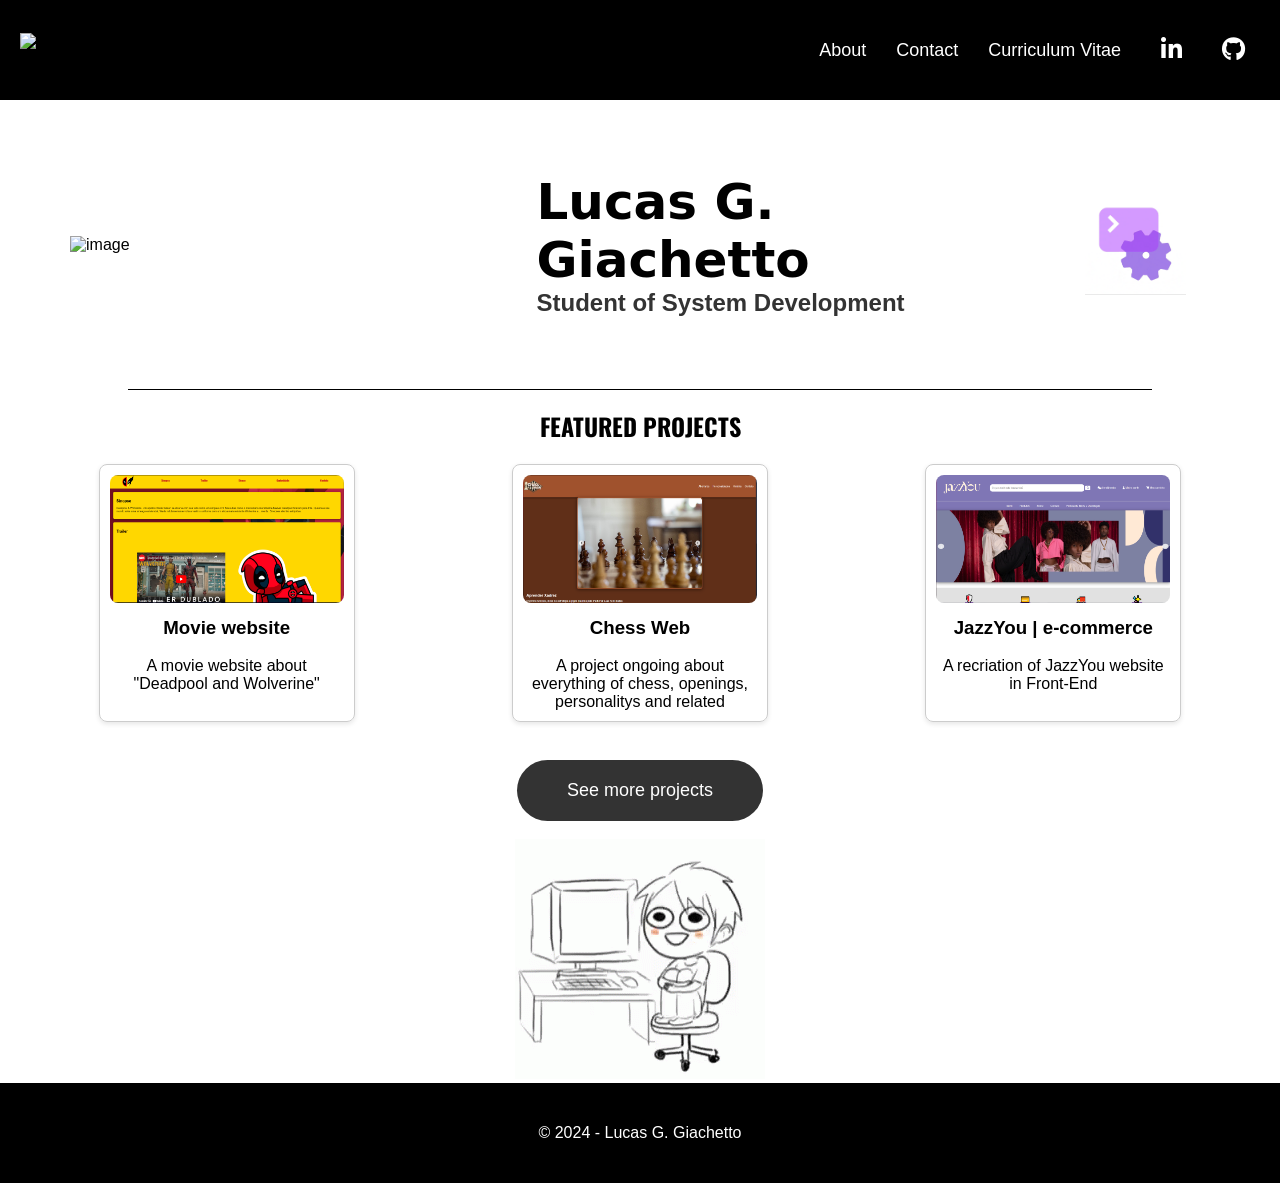
==== index.html @ 4b9b2bd3 "Add files via upload" ====
<!DOCTYPE html>
<html lang="en">

<head>
    <meta charset="UTF-8">
    <meta name="viewport" content="width=device-width, initial-scale=1.0">
    <title>LucasGGiachetto</title>
    <link rel="stylesheet" href="style.css">
    <link rel="stylesheet" href="https://cdnjs.cloudflare.com/ajax/libs/font-awesome/6.0.0-beta3/css/all.min.css">
    <link rel="preconnect" href="https://fonts.googleapis.com">
    <link rel="preconnect" href="https://fonts.gstatic.com" crossorigin>
    <link href="https://fonts.googleapis.com/css2?family=Oswald:wght@200..700&display=swap" rel="stylesheet">
</head>

<body>
    <header>
        <div class="container">
            <div class="container-logo">
                <div class="logo-imagem">
                    <img src="coderman.png" alt="coderimage">
                </div>
                <div class="logo-texto"></div>
            </div>
            <nav class="menu">
                <ul>
                    <li><a href="sobre.html">About</a></li>
                    <li><a href="#">Contact</a></li>
                    <li><a href="curriculo.html">Curriculum Vitae</a></li>
                    <li class="social"><a href="https://www.linkedin.com/in/lucas-g-giachetto-388317313/" target="_blank"><i class="fab fa-linkedin-in"></i></a></li>
                    <li class="social"><a href="https://github.com/LucasGGiachetto" target="_blank"><i class="fab fa-github"></i></a></li>
                </ul>
            </nav>
        </div>
    </header>
    <div class="profile-container">
        <img src="https://avatars.githubusercontent.com/u/157424638?v=4" alt="image" id="profile-image">
        <div class="text-container">
            <h1 id="name">Lucas G. Giachetto</h1>
            <h3 id="occupation">Student of System Development</h3>
        </div>
        <img class="gif-code" src="giphy.gif" alt="gif">
    </div>
    <div class="projects">
        <center>
            <hr>
            <br>
            <h2>FEATURED PROJECTS</h2>
        </center>
        <div class="container-projects">
            <div class="card">
                <a href="./site-de-filme/index.html"><img src="print-webmovie.png" alt="Imagem do Projeto"></a>
                <h3>Movie website</h3>
                <br>
                <p>A movie website about "Deadpool and Wolverine"</p>
            </div>
            <div class="card">
                <a href="./Chess Web/index.html"><img src="ChessWeb.PNG" alt="Imagem do Projeto 2"></a>
                <h3>Chess Web</h3>
                <br>
                <p>A project ongoing about everything of chess, openings, personalitys and related</p>
            </div>
            <div class="card">
                <a href="./e-commerce jazzyou - Copia/index.html"><img src="copy-jazzyou.PNG" alt="Imagem do Projeto 3"></a>
                <h3>JazzYou | e-commerce</h3>
                <br>
                <p>A recriation of JazzYou website in Front-End</p>
            </div>
        </div>
        <center>
            <br>
            <a href="projects.html"><button>See more projects</button></a>
        </center>
        <br>
        <center>
        <img src="spinning-computer.gif" alt="gif">
    </center>
    </div>
    
    <footer>
        <p>&copy; 2024 - Lucas G. Giachetto</p>
    </footer>
</body>

</html>
---- style.css ----
* {
    padding: 0;
    margin: 0;
    box-sizing: border-box;
}

body {
    margin: 0;
    font-family: Arial, sans-serif;
}

header {
    width: 100%;
    height: 100px;
    background-color: black;
    display: flex;
    justify-content: space-between;
    align-items: center;
    padding: 0 20px;
}

.container {
    width: 100%;
    display: flex;
    justify-content: space-between;
    align-items: center;
}

.container-logo {
    display: flex;
    align-items: center;
}

.logo-imagem img {
    width: 80px;
    height: auto;
    display: block;
    cursor: pointer;
    transition: transform 0.3s ease;
}

.logo-imagem img:hover {
    transform: scale(1.1);
}

.logo-texto {
    margin-left: 10px;
    color: white;
}

.menu ul {
    list-style: none;
    padding: 0;
    margin: 0;
    display: flex;
    align-items: center;
}

.menu li {
    margin: 0 15px;
}

.menu li a {
    font-size: 18px;
    text-decoration: none;
    color: white;
}

.menu li a:hover {
    color: #717f88;
}

.menu li.social a {
    font-size: 24px;
    color: white;
    margin-left: 10px;
}

.menu li.social a:hover {
    color: #717f88;
}

.profile-container {
    display: flex;
    align-items: center;
    justify-content: center;
    /* Center the profile container */
    margin: 70px;
}

#profile-image {
    width: 450px;
    height: auto;
    display: block;
    transition: transform 0.3s ease;
}

#profile-image:hover {
    transform: scale(1.1);
}

.text-container {
    margin-left: 20px;
    /* Adjust spacing between the image and text */
}

#name {
    font-size: 50px;
    font-family: system-ui, -apple-system, BlinkMacSystemFont, 'Segoe UI', Roboto, Oxygen, Ubuntu, Cantarell, 'Open Sans', 'Helvetica Neue', sans-serif;
}

#name:hover {
    transform: scale(1.1);
    transition: transform 0.3s ease;
}

#occupation {
    font-size: 24px;
    /* Adjust size as needed */
    color: #333;
    /* Optional: Set a color for the occupation text */
}

footer {
    width: 100%;
    height: 100px;
    background-color: black;
    display: flex;
    justify-content: center;
    align-items: center;
    padding: 0 20px;
    color: white;
    text-align: center;
}

hr {
    width: 80%;
    height: 1px;
    border: 1px;
    border-top: 1px solid rgb(0, 0, 0);
    background-color: #dddddd;
}

.projects h2{
    font-family: "Oswald", sans-serif;
}

.projects button{
    font-size: 18px;
    padding: 20px 50px;
    background-color: #333;
    color: white;
    border: none;
    border-radius: 40px;
    cursor: pointer;
    transition: background-color 0.5s ease;
}

.projects button:hover {
    background-color: #717f88;
}

.container-projects {
    display: flex; /* ou display: grid; para usar grid */
    justify-content: space-around; /* Alinha os cards com espaço entre eles */
    padding: 20px;
}

.card {
    background-color: transparen1;
    border: 1px solid #ccc;
    border-radius: 8px;
    padding: 10px;
    width: 20vw; /* Largura fixa para os cards */
    text-align: center;
    box-shadow: 0 2px 5px rgba(0, 0, 0, 0.1);

}

.card:hover{
    box-shadow: 0 5px 10px rgba(0, 0, 0, 0.1); /* Aumenta o efeito de sombra quando o card é hoverado */
    transform: scale(1.02); /* Aumenta a escala do card quando é hoverado */
}

.card img { 
    max-width: 100%;/* Faz a imagem ocupar a largura máxima do card */
    border-radius: 8px; /* Arredonda os cantos da imagem */
    margin-bottom: 10px; /* Espaço entre a imagem e o texto */
    height: 10vw;
    width: 20svw;
}

.gif-code{
    width: 125px;
    padding: 12px;
    margin: 12px;
}
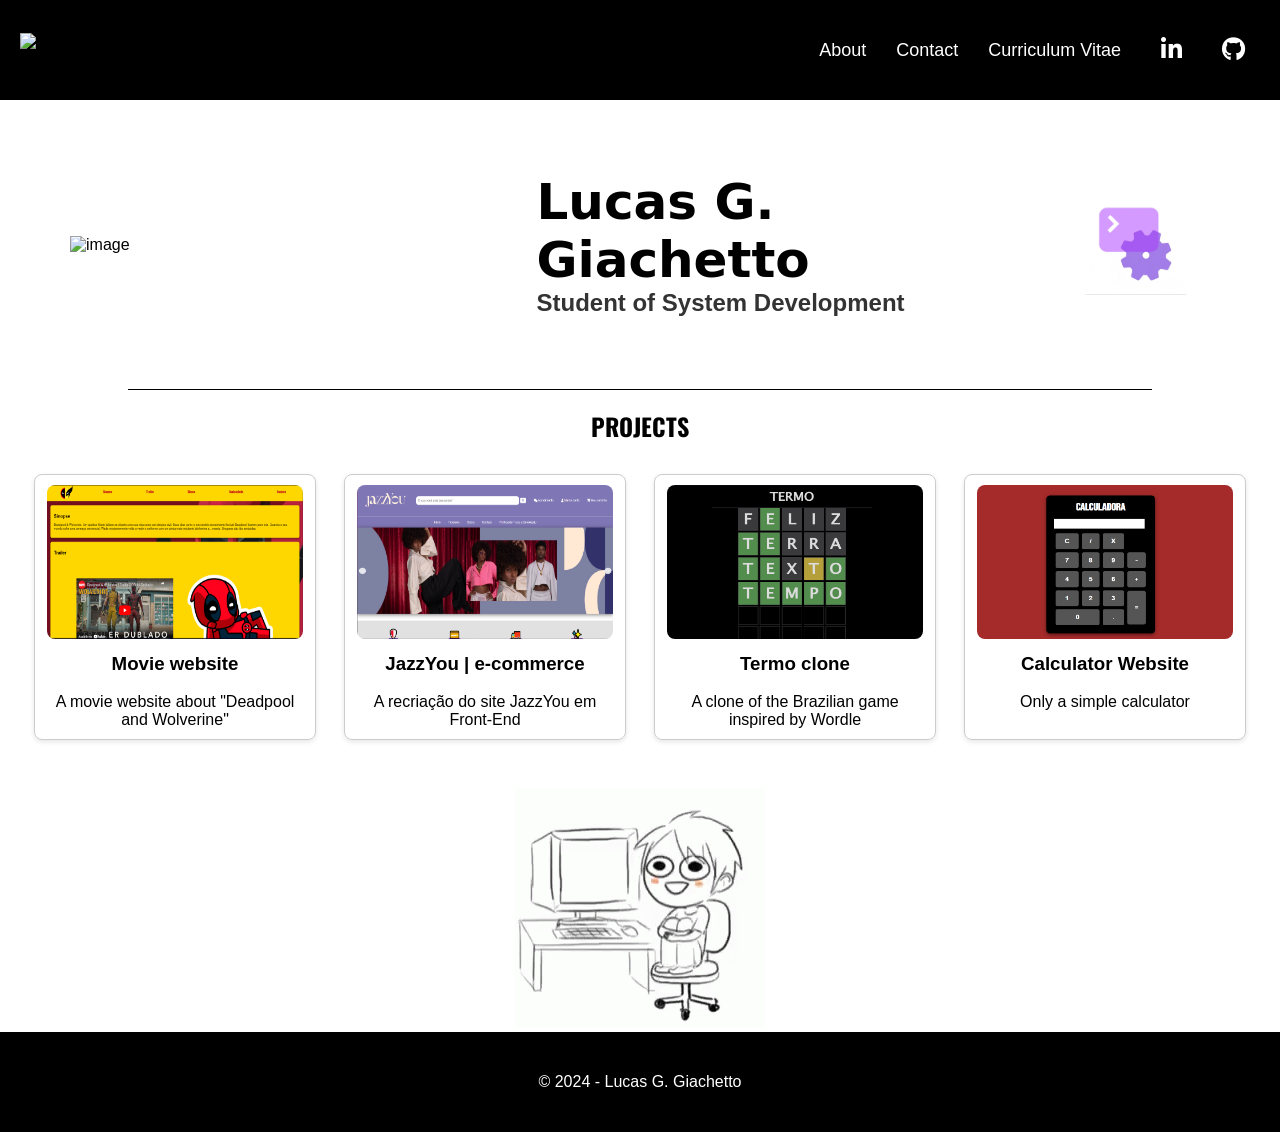
==== commit 2b7220c8: "adição de mais projetos" ====
--- a/index.html
+++ b/index.html
@@ -44,9 +44,10 @@
         <center>
             <hr>
             <br>
-            <h2>FEATURED PROJECTS</h2>
+            <h2>PROJECTS</h2>
         </center>
         <div class="container-projects">
+            <!-- Projetos existentes -->
             <div class="card">
                 <a href="./site-de-filme/index.html"><img src="print-webmovie.png" alt="Imagem do Projeto"></a>
                 <h3>Movie website</h3>
@@ -54,26 +55,28 @@
                 <p>A movie website about "Deadpool and Wolverine"</p>
             </div>
             <div class="card">
-                <a href="./Chess Web/index.html"><img src="ChessWeb.PNG" alt="Imagem do Projeto 2"></a>
-                <h3>Chess Web</h3>
+                <a href="./e-commerce jazzyou - Copia/index.html"><img src="copy-jazzyou.PNG" alt="Imagem do Projeto 2"></a>
+                <h3>JazzYou | e-commerce</h3>
                 <br>
-                <p>A project ongoing about everything of chess, openings, personalitys and related</p>
+                <p>A recriação do site JazzYou em Front-End</p>
             </div>
             <div class="card">
-                <a href="./e-commerce jazzyou - Copia/index.html"><img src="copy-jazzyou.PNG" alt="Imagem do Projeto 3"></a>
-                <h3>JazzYou | e-commerce</h3>
+                <a href="https://lucasggiachetto.github.io/Termo-clone/"><img src="./img/termo.PNG" alt="Imagem do projeto 3"></a>
+                <h3>Termo clone</h3>
                 <br>
-                <p>A recriation of JazzYou website in Front-End</p>
+                <p>A clone of the Brazilian game inspired by Wordle</p>
+            </div>
+            <div class="card">
+                <a href="https://lucasggiachetto.github.io/Calculadora-website/"><img src="./img/calculadora.PNG" alt="Imagem do projeto 4"></a>
+                <h3>Calculator Website</h3>
+                <br>
+                <p>Only a simple calculator</p>
             </div>
         </div>
-        <center>
-            <br>
-            <a href="projects.html"><button>See more projects</button></a>
-        </center>
         <br>
         <center>
-        <img src="spinning-computer.gif" alt="gif">
-    </center>
+            <img src="spinning-computer.gif" alt="gif">
+        </center>
     </div>
     
     <footer>
--- a/style.css
+++ b/style.css
@@ -164,17 +164,18 @@
     display: flex; /* ou display: grid; para usar grid */
     justify-content: space-around; /* Alinha os cards com espaço entre eles */
     padding: 20px;
+    flex-wrap: wrap; /* Permite que os cards se movam para a próxima linha se não houver espaço */
 }
 
 .card {
-    background-color: transparen1;
+    background-color: transparent; /* Corrigido de 'transparen1' para 'transparent' */
     border: 1px solid #ccc;
     border-radius: 8px;
     padding: 10px;
-    width: 20vw; /* Largura fixa para os cards */
+    width: 22vw; /* Largura fixa para os cards */
     text-align: center;
     box-shadow: 0 2px 5px rgba(0, 0, 0, 0.1);
-
+    margin: 10px; /* Adiciona margem entre os cards */
 }
 
 .card:hover{
@@ -186,7 +187,7 @@
     max-width: 100%;/* Faz a imagem ocupar a largura máxima do card */
     border-radius: 8px; /* Arredonda os cantos da imagem */
     margin-bottom: 10px; /* Espaço entre a imagem e o texto */
-    height: 10vw;
+    height: 12svw;
     width: 20svw;
 }
 
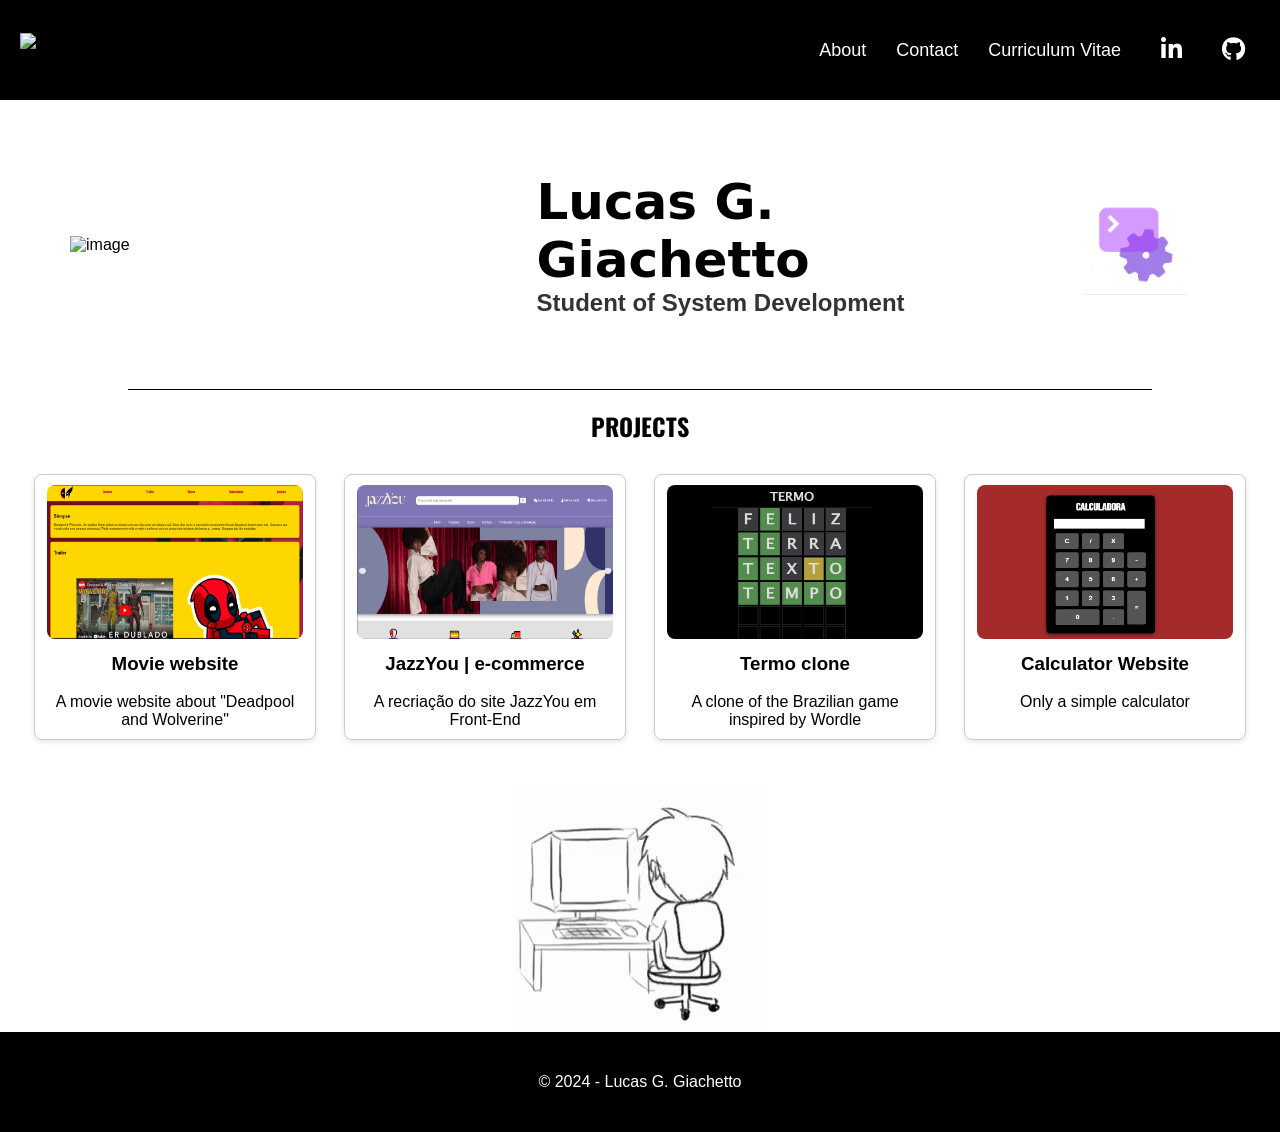
==== commit c719309b: "Add files via upload" ====
--- a/index.html
+++ b/index.html
@@ -38,7 +38,7 @@
             <h1 id="name">Lucas G. Giachetto</h1>
             <h3 id="occupation">Student of System Development</h3>
         </div>
-        <img class="gif-code" src="giphy.gif" alt="gif">
+        <img class="gif-code" src="./img/giphy.gif" alt="gif">
     </div>
     <div class="projects">
         <center>
@@ -49,13 +49,13 @@
         <div class="container-projects">
             <!-- Projetos existentes -->
             <div class="card">
-                <a href="./site-de-filme/index.html"><img src="print-webmovie.png" alt="Imagem do Projeto"></a>
+                <a href="https://lucasggiachetto.github.io/Projeto_Site-de-filme/"><img src="./img/print-webmovie.png" alt="Imagem do Projeto"></a>
                 <h3>Movie website</h3>
                 <br>
                 <p>A movie website about "Deadpool and Wolverine"</p>
             </div>
             <div class="card">
-                <a href="./e-commerce jazzyou - Copia/index.html"><img src="copy-jazzyou.PNG" alt="Imagem do Projeto 2"></a>
+                <a href="https://lucasggiachetto.github.io/e-commerce-clone_jazzyou/"><img src="./img/copy-jazzyou.PNG" alt="Imagem do Projeto 2"></a>
                 <h3>JazzYou | e-commerce</h3>
                 <br>
                 <p>A recriação do site JazzYou em Front-End</p>
@@ -75,13 +75,12 @@
         </div>
         <br>
         <center>
-            <img src="spinning-computer.gif" alt="gif">
+            <img src="./img/spinning-computer.gif" alt="gif">
         </center>
     </div>
-    
     <footer>
         <p>&copy; 2024 - Lucas G. Giachetto</p>
     </footer>
 </body>
 
-</html>+</html>
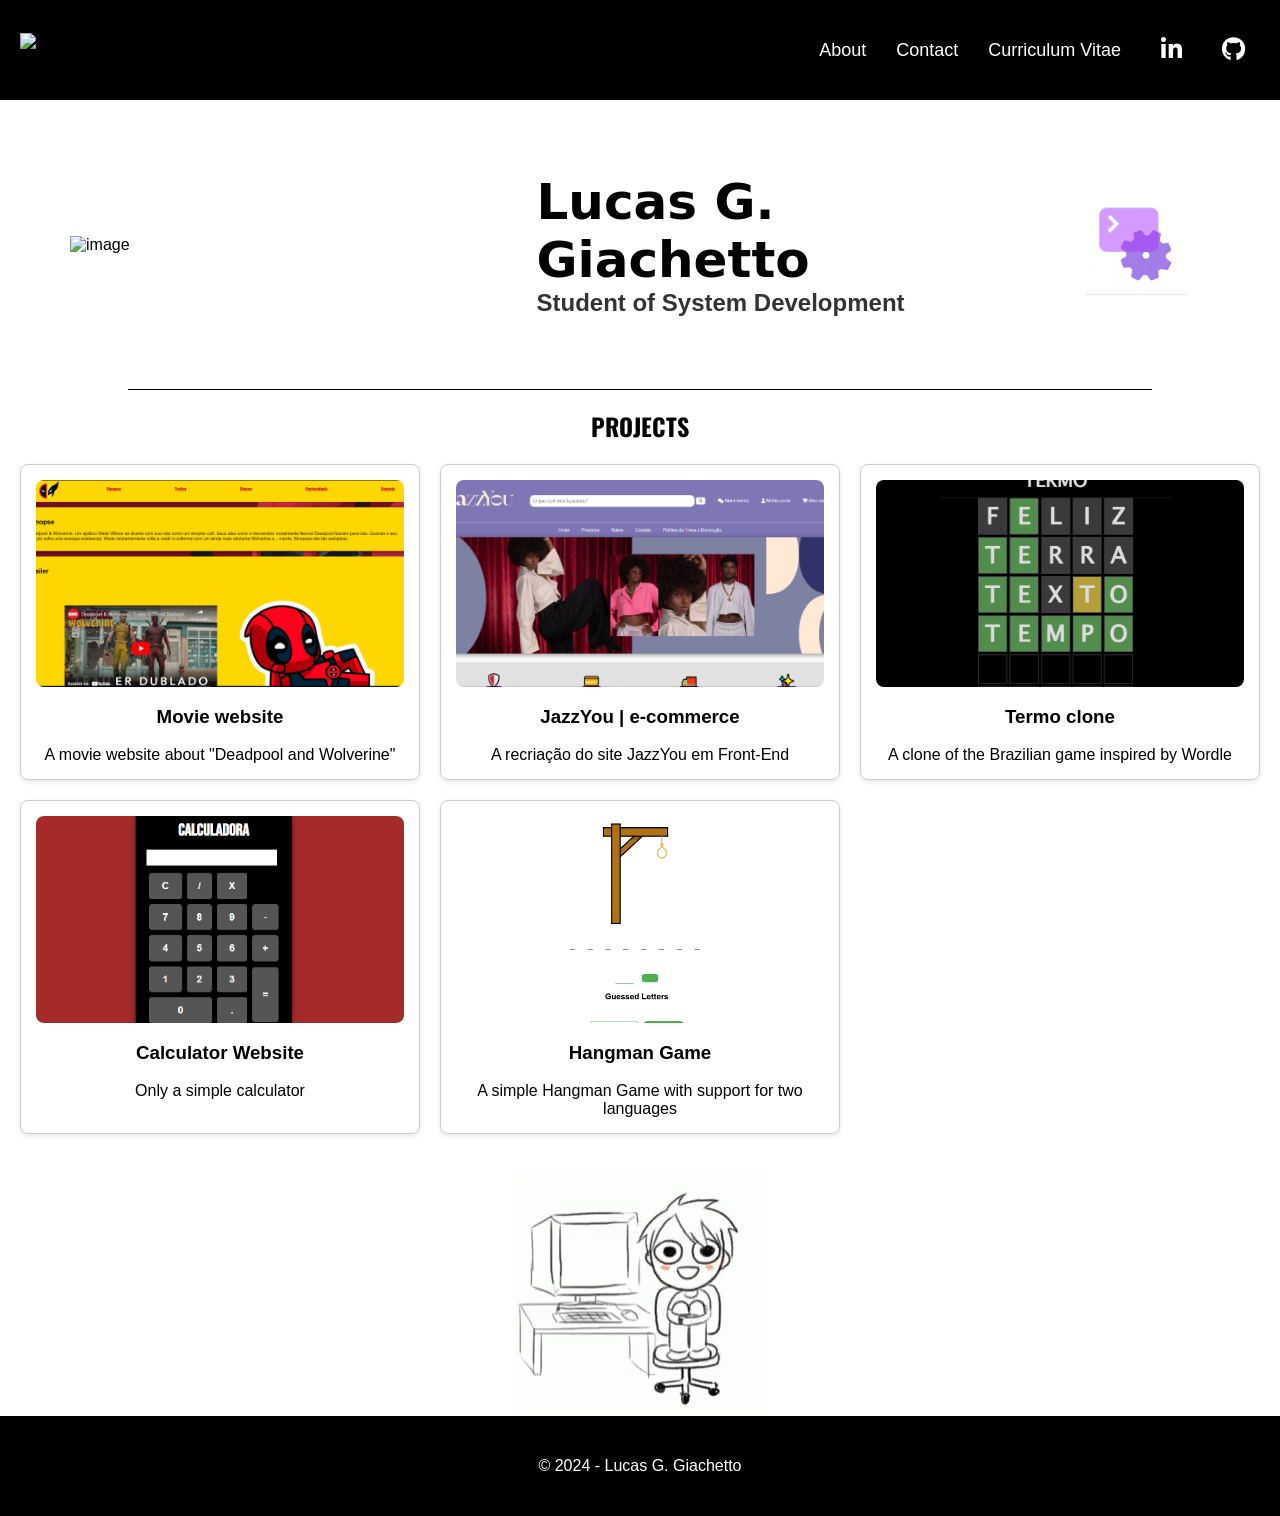
==== commit 350eb558: "Add files via upload" ====
--- a/index.html
+++ b/index.html
@@ -72,6 +72,12 @@
                 <br>
                 <p>Only a simple calculator</p>
             </div>
+            <div class="card">
+                <a href="https://lucasggiachetto.github.io/hangsman_jogo-da-forca-/"><img src="./img/hangman.png" alt="imagem do projeto 5"></a>
+                <h3>Hangman Game</h3>
+                <br>
+                <p>A simple Hangman Game with support for two languages</p>
+            </div>
         </div>
         <br>
         <center>
--- a/style.css
+++ b/style.css
@@ -161,34 +161,46 @@
 }
 
 .container-projects {
-    display: flex; /* ou display: grid; para usar grid */
-    justify-content: space-around; /* Alinha os cards com espaço entre eles */
+    display: grid;
+    grid-template-columns: repeat(auto-fill, minmax(300px, 1fr));
+    gap: 20px;
     padding: 20px;
-    flex-wrap: wrap; /* Permite que os cards se movam para a próxima linha se não houver espaço */
+    max-width: 1400px;
+    margin: 0 auto;
 }
 
 .card {
-    background-color: transparent; /* Corrigido de 'transparen1' para 'transparent' */
+    background-color: transparent;
     border: 1px solid #ccc;
     border-radius: 8px;
-    padding: 10px;
-    width: 22vw; /* Largura fixa para os cards */
+    padding: 15px;
     text-align: center;
     box-shadow: 0 2px 5px rgba(0, 0, 0, 0.1);
-    margin: 10px; /* Adiciona margem entre os cards */
-}
-
-.card:hover{
-    box-shadow: 0 5px 10px rgba(0, 0, 0, 0.1); /* Aumenta o efeito de sombra quando o card é hoverado */
-    transform: scale(1.02); /* Aumenta a escala do card quando é hoverado */
-}
-
-.card img { 
-    max-width: 100%;/* Faz a imagem ocupar a largura máxima do card */
-    border-radius: 8px; /* Arredonda os cantos da imagem */
-    margin-bottom: 10px; /* Espaço entre a imagem e o texto */
-    height: 12svw;
-    width: 20svw;
+    transition: all 0.3s ease;
+}
+
+.card:hover {
+    box-shadow: 0 5px 15px rgba(0, 0, 0, 0.2);
+    transform: translateY(-5px);
+}
+
+.card img {
+    width: 100%;
+    height: auto;
+    border-radius: 8px;
+    margin-bottom: 15px;
+    aspect-ratio: 16/9;
+    object-fit: cover;
+}
+
+@media (max-width: 768px) {
+    .container-projects {
+        grid-template-columns: 1fr;
+    }
+    
+    .card {
+        width: 100%;
+    }
 }
 
 .gif-code{
